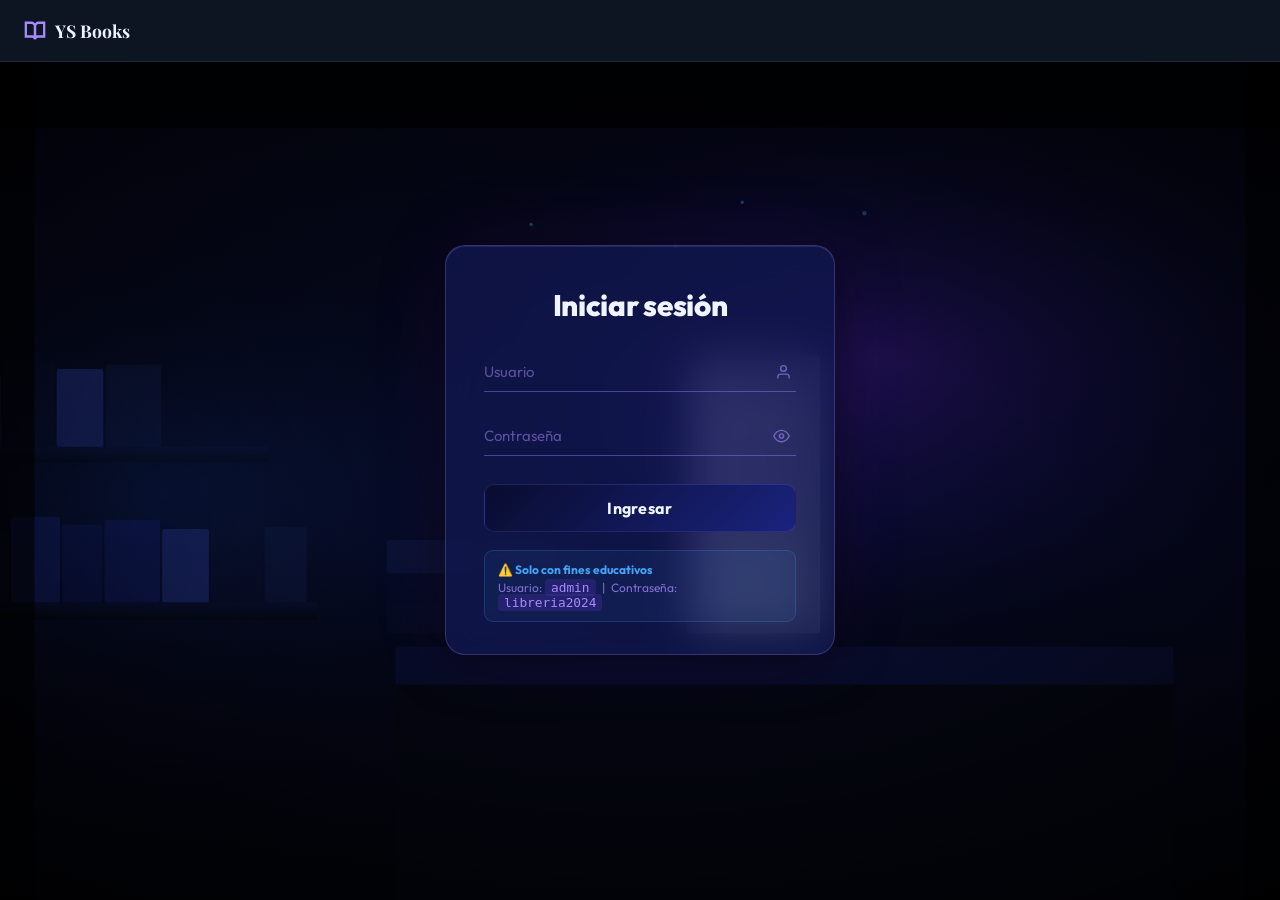
==== login.html @ 8548cbd6 "login" ====
<!DOCTYPE html>
<!--
  login.html — YS Books
  Paleta visual: Azul noche / Violeta (Paleta Suculentas)
  Redirige a index.html al autenticarse correctamente.
-->
<html lang="es">
<head>
  <meta charset="UTF-8"/>
  <meta name="viewport" content="width=device-width, initial-scale=1.0"/>
  <title>YS Books — Iniciar sesión</title>
  <link href="https://fonts.googleapis.com/css2?family=Outfit:wght@300;400;500;600;700;800&family=Playfair+Display:wght@700&display=swap" rel="stylesheet"/>
  <link rel="stylesheet" href="css/login.css"/>
</head>
<body>

  <!-- ── FONDO SVG ── -->
  <div class="lf-bg" aria-hidden="true">
    <svg viewBox="0 0 1440 810" preserveAspectRatio="xMidYMid slice" xmlns="http://www.w3.org/2000/svg">
      <defs>
        <linearGradient id="roomBg" x1="0" y1="0" x2="0" y2="1">
          <stop offset="0%"   stop-color="#050818"/>
          <stop offset="60%"  stop-color="#080c2e"/>
          <stop offset="100%" stop-color="#04060f"/>
        </linearGradient>
        <radialGradient id="luzVioleta" cx="65%" cy="40%" r="35%">
          <stop offset="0%"   stop-color="#3d1a8c" stop-opacity="0.55"/>
          <stop offset="50%"  stop-color="#1a1060" stop-opacity="0.3"/>
          <stop offset="100%" stop-color="#000000" stop-opacity="0"/>
        </radialGradient>
        <radialGradient id="luzAzul" cx="20%" cy="55%" r="32%">
          <stop offset="0%"   stop-color="#0d2a6e" stop-opacity="0.5"/>
          <stop offset="100%" stop-color="#000000" stop-opacity="0"/>
        </radialGradient>
        <radialGradient id="vineta" cx="50%" cy="50%" r="70%">
          <stop offset="0%"   stop-color="#000000" stop-opacity="0"/>
          <stop offset="100%" stop-color="#000000" stop-opacity="0.9"/>
        </radialGradient>
        <linearGradient id="estante" x1="0" y1="0" x2="0" y2="1">
          <stop offset="0%"   stop-color="#0d1240"/>
          <stop offset="100%" stop-color="#04060f"/>
        </linearGradient>
      </defs>
      <rect width="1440" height="810" fill="url(#roomBg)"/>
      <!-- Estantes izquierda -->
      <rect x="0" y="542" width="430" height="16" fill="url(#estante)" rx="2"/>
      <rect x="0" y="402" width="385" height="14" fill="url(#estante)" rx="2"/>
      <!-- Libros fila inferior izq -->
      <rect x="10"  y="480" width="48" height="62" fill="#0a0e30" rx="2"/>
      <rect x="60"  y="470" width="38" height="72" fill="#111845" rx="2"/>
      <rect x="100" y="478" width="52" height="64" fill="#0d1240" rx="2"/>
      <rect x="154" y="465" width="44" height="77" fill="#1a237e" rx="2"/>
      <rect x="200" y="472" width="36" height="70" fill="#0f1660" rx="2"/>
      <rect x="238" y="468" width="50" height="74" fill="#151c6e" rx="2"/>
      <rect x="290" y="476" width="42" height="66" fill="#283593" rx="2"/>
      <rect x="334" y="462" width="46" height="80" fill="#0a0e30" rx="2"/>
      <rect x="382" y="474" width="38" height="68" fill="#111845" rx="2"/>
      <!-- Libros fila superior izq -->
      <rect x="8"   y="340" width="40" height="62" fill="#080c2e" rx="2"/>
      <rect x="50"  y="330" width="55" height="72" fill="#0d1240" rx="2"/>
      <rect x="107" y="338" width="38" height="64" fill="#1a237e" rx="2"/>
      <rect x="147" y="325" width="46" height="77" fill="#0a0e30" rx="2"/>
      <rect x="195" y="332" width="42" height="70" fill="#283593" rx="2"/>
      <rect x="239" y="328" width="50" height="74" fill="#111845" rx="2"/>
      <!-- Mesa -->
      <rect x="500" y="582" width="700" height="36" fill="#0d1240" rx="3"/>
      <rect x="500" y="616" width="700" height="194" fill="#060918"/>
      <!-- Pila de libros centro -->
      <rect x="492" y="542" width="178" height="28" fill="#0a0e30" rx="3"/>
      <rect x="492" y="514" width="163" height="30" fill="#080c2e" rx="3"/>
      <rect x="492" y="486" width="173" height="30" fill="#111845" rx="3"/>
      <!-- Libro portada clara -->
      <rect x="762" y="320" width="120" height="250" fill="#e8f0ff" rx="3"/>
      <rect x="762" y="320" width="15"  height="250" fill="#a78bfa" rx="2"/>
      <rect x="780" y="338" width="84"  height="5"   fill="#7c3aed" opacity="0.75" rx="1"/>
      <rect x="780" y="350" width="84"  height="5"   fill="#7c3aed" opacity="0.75" rx="1"/>
      <rect x="780" y="395" width="86"  height="78"  fill="#a78bfa" opacity="0.4" rx="2"/>
      <!-- Iluminación -->
      <rect width="1440" height="810" fill="url(#luzVioleta)"/>
      <rect width="1440" height="810" fill="url(#luzAzul)"/>
      <rect width="1440" height="810" fill="url(#vineta)"/>
      <!-- Oscuridad bordes -->
      <rect x="0"    y="0" width="175"  height="810" fill="#000" opacity="0.62"/>
      <rect x="1265" y="0" width="175"  height="810" fill="#000" opacity="0.58"/>
      <rect x="0"    y="0" width="1440" height="115" fill="#000" opacity="0.78"/>
      <!-- Partículas -->
      <circle cx="622" cy="202" r="1.5" fill="#42a5f5" opacity="0.38"/>
      <circle cx="752" cy="222" r="2"   fill="#a78bfa" opacity="0.28"/>
      <circle cx="812" cy="182" r="1.5" fill="#42a5f5" opacity="0.32"/>
      <circle cx="922" cy="192" r="2"   fill="#42a5f5" opacity="0.28"/>
    </svg>
  </div>

  <!-- ── NAVBAR ── -->
  <nav class="lf-navbar">
    <div class="lf-nav-logo">
      <svg width="22" height="22" viewBox="0 0 24 24" fill="none" stroke="currentColor" stroke-width="2.5">
        <path d="M2 3h6a4 4 0 0 1 4 4v14a3 3 0 0 0-3-3H2z"/>
        <path d="M22 3h-6a4 4 0 0 0-4 4v14a3 3 0 0 1 3-3h7z"/>
      </svg>
      YS Books
    </div>
  </nav>

  <!-- ── MODAL LOGIN (glassmorphism) ── -->
  <div class="lf-modal" id="lf-modal">
    <h1 class="lf-title">Iniciar sesión</h1>

    <div id="error-msg" class="error-msg" role="alert"></div>

    <form onsubmit="iniciarSesion(event)">
      <!-- Usuario -->
      <div class="lf-field">
        <input type="text" id="usuario" name="usuario"
               class="lf-input" placeholder="Usuario"
               autocomplete="username" required/>
        <span class="lf-icon">
          <svg width="17" height="17" viewBox="0 0 24 24" fill="none" stroke="currentColor" stroke-width="2">
            <path d="M20 21v-2a4 4 0 0 0-4-4H8a4 4 0 0 0-4 4v2"/>
            <circle cx="12" cy="7" r="4"/>
          </svg>
        </span>
      </div>

      <!-- Password -->
      <div class="lf-field">
        <input type="password" id="password" name="password"
               class="lf-input" placeholder="Contraseña"
               autocomplete="current-password" required/>
        <button type="button" class="lf-eye-btn" id="togglePassword" onclick="togglePasswordVisibility()" title="Mostrar/ocultar contraseña">
          <!-- Ojo abierto (visible por defecto, password oculto) -->
          <svg id="eyeOpen" width="17" height="17" viewBox="0 0 24 24" fill="none" stroke="currentColor" stroke-width="2">
            <path d="M1 12s4-8 11-8 11 8 11 8-4 8-11 8-11-8-11-8z"/>
            <circle cx="12" cy="12" r="3"/>
          </svg>
          <!-- Ojo tachado (se muestra cuando password es visible) -->
          <svg id="eyeClosed" width="17" height="17" viewBox="0 0 24 24" fill="none" stroke="currentColor" stroke-width="2" style="display:none;">
            <path d="M17.94 17.94A10.07 10.07 0 0112 20c-7 0-11-8-11-8a18.45 18.45 0 015.06-5.94"/>
            <path d="M9.9 4.24A9.12 9.12 0 0112 4c7 0 11 8 11 8a18.5 18.5 0 01-2.16 3.19"/>
            <line x1="1" y1="1" x2="23" y2="23"/>
          </svg>
        </button>
      </div>

      <button type="submit" id="btn-login" class="lf-btn-submit">
        <span>Ingresar</span>
      </button>
    </form>

    <div class="lf-hint">
      <strong>⚠️ Solo con fines educativos</strong>
      Usuario: <code>admin</code> &nbsp;|&nbsp; Contraseña: <code>libreria2024</code>
    </div>
  </div>

  <script src="js/login.js"></script>
</body>
</html>
---- css/login.css ----
/* ============================================================
   css/login.css — YS Books Login
   Paleta: Azul noche / Violeta (Paleta Suculentas)
============================================================ */

:root {
    --az-noche: #080c2e;
    --az-real: #1a237e;
    --az-medio: #283593;
    --az-cielo: #42a5f5;
    --violeta: #7c3aed;
    --vio-claro: #a78bfa;
    --purpura: #4a148c;
    --texto: #f0f4ff;
    --texto-2: #8fa3c7;
    --borde: #1e2d6b;
}

/* ── RESET ── */
*,
*::before,
*::after {
    box-sizing: border-box;
    margin: 0;
    padding: 0;
}

body {
    font-family: 'Outfit', 'DM Sans', 'Segoe UI', sans-serif;
    min-height: 100vh;
    overflow: hidden;
    background: var(--az-noche);
    display: flex;
    flex-direction: column;
}

a {
    text-decoration: none;
    color: inherit;
}

ul {
    list-style: none;
}

button {
    cursor: pointer;
    font-family: inherit;
    border: none;
    background: none;
}

/* ── FONDO ── */
.lf-bg {
    position: fixed;
    inset: 0;
    z-index: 0;
    pointer-events: none;
}

.lf-bg svg {
    width: 100%;
    height: 100%;
    display: block;
}

/* ── NAVBAR — mismo alto y estilo que el top-header del main ── */
.lf-navbar {
    position: relative;
    z-index: 100;
    display: flex;
    align-items: center;
    gap: 16px;
    height: 62px;
    /* idéntico al top-header */
    padding: 0 24px;
    background: rgba(17, 24, 39, 0.88);
    /* mismo fondo que top-header */
    backdrop-filter: blur(12px);
    -webkit-backdrop-filter: blur(12px);
    border-bottom: 1px solid rgba(99, 120, 180, 0.18);
    /* mismo --border */
}

/* Logo — misma proporción que el sidebar-logo del main */
.lf-nav-logo {
    display: flex;
    align-items: center;
    gap: 9px;
    font-family: 'Playfair Display', Georgia, serif;
    font-size: 1.1rem;
    font-weight: 700;
    color: #eef2ff;
    min-width: 150px;
    /* ocupa el espacio del sidebar */
    text-decoration: none;
}

.lf-nav-logo svg {
    color: #a78bfa;
    flex-shrink: 0;
}

/* Links centrales — mismo estilo que .header-link del main */
.lf-nav-links {
    display: flex;
    align-items: center;
    gap: 2px;
    flex: 1;
    justify-content: center;
}

.lf-nav-links a {
    padding: 6px 12px;
    border-radius: 8px;
    font-weight: 500;
    font-size: 13px;
    color: #94a3b8;
    transition: all .2s;
}

.lf-nav-links a:hover {
    color: #eef2ff;
    background: rgba(124, 58, 237, 0.15);
}

/* Botón "Iniciar sesión" — mismo estilo que .btn-primary del main */
.lf-btn-nav {
    font-size: 13px;
    font-weight: 600;
    color: #fff;
    border: none;
    border-radius: 8px;
    padding: 8px 20px;
    background: linear-gradient(135deg, #7c3aed 0%, #2563eb 100%);
    box-shadow: 0 4px 15px rgba(124, 58, 237, 0.4);
    transition: opacity .2s, transform .2s, box-shadow .2s;
    cursor: pointer;
    white-space: nowrap;
}

.lf-btn-nav:hover {
    opacity: .9;
    transform: translateY(-1px);
    box-shadow: 0 6px 20px rgba(124, 58, 237, 0.5);
}

/* ── MODAL GLASSMORPHISM ── */
.lf-modal {
    position: fixed;
    top: 50%;
    left: 50%;
    transform: translate(-50%, -50%);
    z-index: 300;
    width: 390px;
    max-width: calc(100vw - 32px);
    padding: 40px 38px 32px;
    background: rgba(17, 24, 80, 0.78);
    backdrop-filter: blur(20px);
    -webkit-backdrop-filter: blur(20px);
    border: 1px solid rgba(167, 139, 250, 0.25);
    border-radius: 20px;
    box-shadow:
        0 8px 48px rgba(0, 0, 0, 0.65),
        0 0 80px rgba(124, 58, 237, 0.12),
        0 1px 0 rgba(167, 139, 250, 0.15) inset;
}

.lf-title {
    font-size: 1.85rem;
    font-weight: 800;
    color: var(--texto);
    text-align: center;
    margin-bottom: 28px;
    letter-spacing: -0.3px;
}

/* ── ERROR ── */
.error-msg {
    background: rgba(220, 38, 38, 0.15);
    border: 1px solid rgba(220, 38, 38, 0.35);
    border-radius: 8px;
    color: #fc8181;
    padding: 9px 13px;
    font-size: 0.82rem;
    margin-bottom: 14px;
    display: none;
}

.error-msg.visible {
    display: block;
}

/* ── CAMPOS ── */
.lf-field {
    position: relative;
    margin-bottom: 24px;
}

.lf-input {
    width: 100%;
    background: transparent;
    border: none;
    border-bottom: 1.5px solid rgba(167, 139, 250, 0.4);
    border-radius: 0;
    padding: 10px 38px 10px 0;
    font-family: 'Outfit', sans-serif;
    font-size: 0.9375rem;
    color: var(--texto);
    outline: none;
    transition: border-color 0.25s ease;
}

.lf-input::placeholder {
    color: rgba(167, 139, 250, 0.5);
}

.lf-input:focus {
    border-bottom-color: var(--az-cielo);
}

.lf-icon {
    position: absolute;
    right: 4px;
    top: 50%;
    transform: translateY(-50%);
    color: rgba(167, 139, 250, 0.6);
    pointer-events: none;
    display: flex;
    align-items: center;
}

/* ── BOTÓN OJO (ver/ocultar contraseña) ── */
.lf-eye-btn {
    position: absolute;
    right: 2px;
    top: 50%;
    transform: translateY(-50%);
    background: none;
    border: none;
    cursor: pointer;
    color: rgba(167, 139, 250, 0.6);
    display: flex;
    align-items: center;
    justify-content: center;
    padding: 4px;
    border-radius: 4px;
    transition: color 0.2s ease, background 0.2s ease;
    z-index: 2;
}

.lf-eye-btn:hover {
    color: var(--vio-claro);
    background: rgba(124, 58, 237, 0.12);
}

.lf-eye-btn:focus {
    outline: none;
}

/* ── BOTÓN SUBMIT ── */
.lf-btn-submit {
    width: 100%;
    padding: 13px;
    border-radius: 10px;
    font-family: 'Outfit', sans-serif;
    font-size: 1rem;
    font-weight: 700;
    color: var(--texto);
    cursor: pointer;
    border: 1px solid rgba(167, 139, 250, 0.15);
    background: linear-gradient(135deg, var(--az-noche), var(--az-real));
    position: relative;
    overflow: hidden;
    transition: transform 0.15s ease, box-shadow 0.25s ease;
    letter-spacing: 0.3px;
    margin-top: 4px;
}

.lf-btn-submit::after {
    content: '';
    position: absolute;
    inset: 0;
    background: linear-gradient(135deg, var(--violeta), var(--az-cielo));
    opacity: 0;
    transition: opacity 0.3s ease;
}

.lf-btn-submit span {
    position: relative;
    z-index: 1;
}

.lf-btn-submit:hover {
    box-shadow: 0 6px 24px rgba(124, 58, 237, 0.5);
    transform: translateY(-1px);
}

.lf-btn-submit:hover::after {
    opacity: 1;
}

.lf-btn-submit:active {
    transform: scale(0.98);
}

.lf-btn-submit:disabled {
    opacity: 0.7;
    cursor: not-allowed;
}

/* ── HINT ── */
.lf-hint {
    background: rgba(66, 165, 245, 0.07);
    border: 1px solid rgba(66, 165, 245, 0.2);
    border-radius: 9px;
    padding: 11px 13px;
    margin-top: 18px;
    font-size: 0.75rem;
    color: rgba(167, 139, 250, 0.75);
}

.lf-hint strong {
    color: var(--az-cielo);
    display: block;
    margin-bottom: 3px;
}

.lf-hint code {
    background: rgba(124, 58, 237, 0.18);
    color: var(--vio-claro);
    padding: 1px 6px;
    border-radius: 4px;
    font-size: 0.8rem;
}

/* ── RESPONSIVE ── */
@media (max-width: 600px) {
    .lf-navbar {
        padding: 14px 20px;
    }

    .lf-nav-links {
        display: none;
    }

    .lf-modal {
        width: calc(100vw - 32px);
        padding: 30px 22px 26px;
    }
}
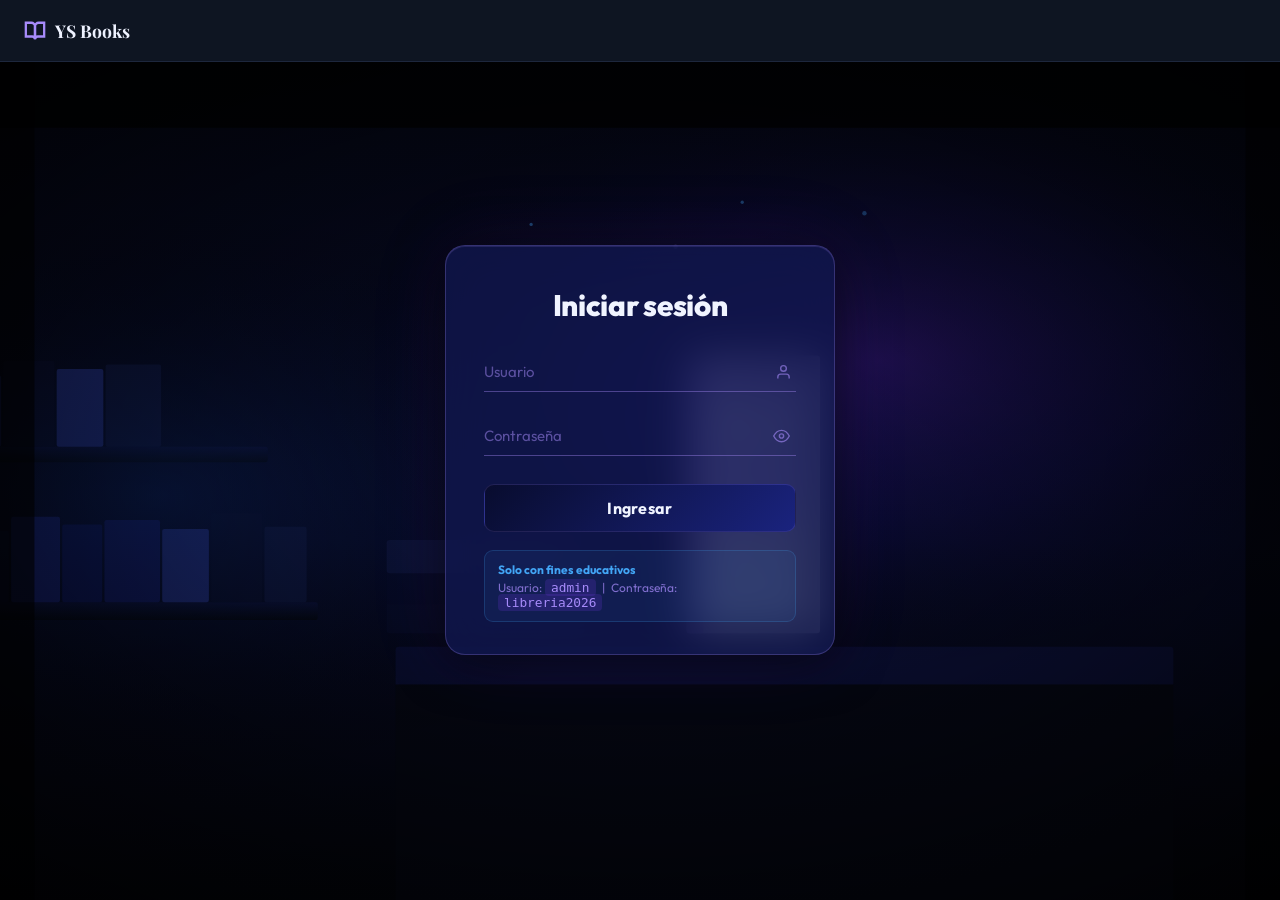
==== commit f292438c: "modificaciones en el login" ====
--- a/login.html
+++ b/login.html
@@ -148,8 +148,8 @@
     </form>
 
     <div class="lf-hint">
-      <strong>⚠️ Solo con fines educativos</strong>
-      Usuario: <code>admin</code> &nbsp;|&nbsp; Contraseña: <code>libreria2024</code>
+      <strong>Solo con fines educativos</strong>
+      Usuario: <code>admin</code> &nbsp;|&nbsp; Contraseña: <code>libreria2026</code>
     </div>
   </div>
 
